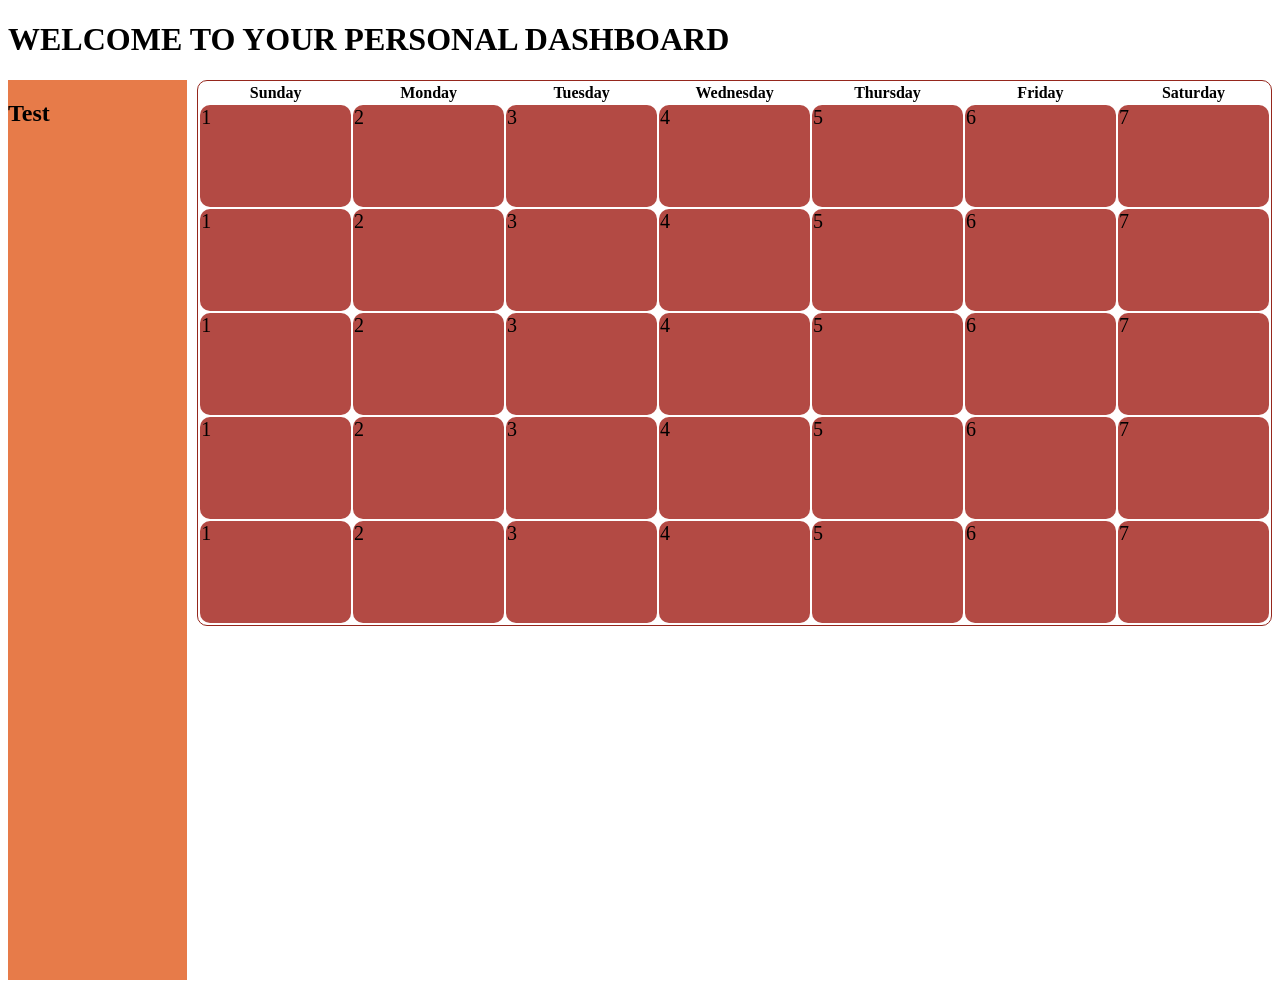
==== index.html @ 3e80f8ef "Initial start of code" ====
<!DOCTYPE html>
<html lang="en">
  <head>
    
    <title>Digital Dashboard</title>
    <link rel="stylesheet" href="style.css">
  </head>

  <body>
    <h1>WELCOME TO YOUR PERSONAL DASHBOARD</h1>

    <div class="page">

      <div class="menu-container" >
        <h2>Test</h2>
      </div>


      <!--Start of Calendar-->
      <div class="body-container">

        <table class="DOW-container">
          <tr>
            <th style="width:14.285%">Sunday</th>
            <th style="width:14.285%">Monday</th>
            <th style="width:14.285%">Tuesday</th>
            <th style="width:14.285%">Wednesday</th>
            <th style="width:14.285%">Thursday</th>
            <th style="width:14.285%">Friday</th>
            <th>Saturday</th>
          </tr>

          <tr class="calendar-days-container">
            <td class="day-container" style="width:14.285%">1</td>
            <td class="day-container" style="width:14.285%">2</td>
            <td class="day-container" style="width:14.285%">3</td>
            <td class="day-container" style="width:14.285%">4</td>
            <td class="day-container" style="width:14.285%">5</td>
            <td class="day-container" style="width:14.285%">6</td>
            <td class="day-container" style="width:14.285%">7</td>
          </tr>

          <tr class="calendar-days-container">
            <td class="day-container" style="width:14.285%">1</td>
            <td class="day-container" style="width:14.285%">2</td>
            <td class="day-container" style="width:14.285%">3</td>
            <td class="day-container" style="width:14.285%">4</td>
            <td class="day-container" style="width:14.285%">5</td>
            <td class="day-container" style="width:14.285%">6</td>
            <td class="day-container" style="width:14.285%">7</td>
          </tr>

          <tr class="calendar-days-container">
            <td class="day-container" style="width:14.285%">1</td>
            <td class="day-container" style="width:14.285%">2</td>
            <td class="day-container" style="width:14.285%">3</td>
            <td class="day-container" style="width:14.285%">4</td>
            <td class="day-container" style="width:14.285%">5</td>
            <td class="day-container" style="width:14.285%">6</td>
            <td class="day-container" style="width:14.285%">7</td>
          </tr>

          <tr class="calendar-days-container">
            <td class="day-container" style="width:14.285%">1</td>
            <td class="day-container" style="width:14.285%">2</td>
            <td class="day-container" style="width:14.285%">3</td>
            <td class="day-container" style="width:14.285%">4</td>
            <td class="day-container" style="width:14.285%">5</td>
            <td class="day-container" style="width:14.285%">6</td>
            <td class="day-container" style="width:14.285%">7</td>
          </tr>
          <tr class="calendar-days-container">
            <td class="day-container" style="width:14.285%">1</td>
            <td class="day-container" style="width:14.285%">2</td>
            <td class="day-container" style="width:14.285%">3</td>
            <td class="day-container" style="width:14.285%">4</td>
            <td class="day-container" style="width:14.285%">5</td>
            <td class="day-container" style="width:14.285%">6</td>
            <td class="day-container" style="width:14.285%">7</td>
          </tr>

        </table>

        

  </body>

</html>
---- style.css ----
/* CONTAINERS */



header {
    background-color:rgba(33, 33, 33, 0.9);
    color:#ffffff;
    display:block;
    font: 14px/1.3 Arial,sans-serif;
    height:50px;
    position:relative;
    z-index:5;
    }

   
.page {
    display: grid;
    grid-template-columns: 1fr 6fr;
    column-gap: 10px;
}


/* MENU CONTAINER */ 
.menu-container {
    background-color: #E77B49;
    height: 100vh;
}    


/* CALENDAR CONTAINER */ 
.body-container {
    grid-template-rows: repeat(6, 1fr) ;
} 

/* DAYS OF THE WEEK CONTAINER */ 
.DOW-container {
    width: 100%;
    text-align: center;
    border: 1px solid #95271D;
    border-radius: 10px;
}

/* CALENDAR DAYS CONTAINER */ 
.calendar-days-container {
    text-align: left;
    vertical-align: top;
    font-size: 20px;
}

.day-container {
    background-color: #B34A44;
    border-radius: 10px;
    height: 100px;
}
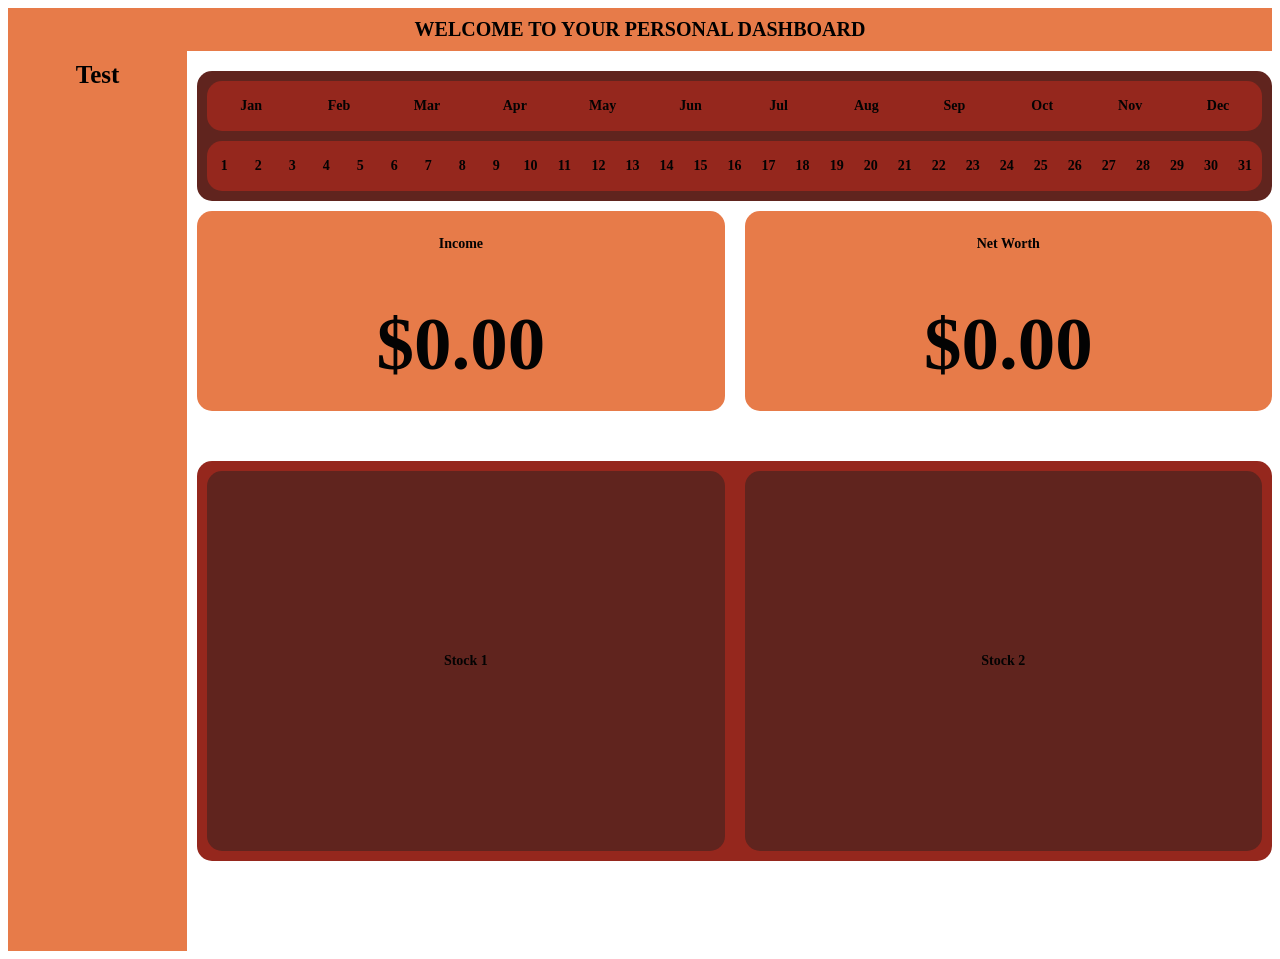
==== commit 9abcc2bf: "change home back to index" ====
--- a/index.html
+++ b/index.html
@@ -15,73 +15,86 @@
         <h2>Test</h2>
       </div>
 
+      <div class="body1"
+        <!--Start of Date-->
+        <div class="date-container">
 
-      <!--Start of Calendar-->
-      <div class="body-container">
+          <div class="months-container">
+            <div class="month">Jan</div>
+            <div class="month">Feb</div>
+            <div class="month">Mar</div>
+            <div class="month">Apr</div>
+            <div class="month">May</div>
+            <div class="month">Jun</div>
+            <div class="month">Jul</div>
+            <div class="month">Aug</div>
+            <div class="month">Sep</div>
+            <div class="month">Oct</div>
+            <div class="month">Nov</div>
+            <div class="month">Dec</div>
+          </div>
 
-        <table class="DOW-container">
-          <tr>
-            <th style="width:14.285%">Sunday</th>
-            <th style="width:14.285%">Monday</th>
-            <th style="width:14.285%">Tuesday</th>
-            <th style="width:14.285%">Wednesday</th>
-            <th style="width:14.285%">Thursday</th>
-            <th style="width:14.285%">Friday</th>
-            <th>Saturday</th>
-          </tr>
+          <div class="days-container">
+            <div class="day">1</div>
+            <div class="day">2</div>
+            <div class="day">3</div>
+            <div class="day">4</div>
+            <div class="day">5</div>
+            <div class="day">6</div>
+            <div class="day">7</div>
+            <div class="day">8</div>
+            <div class="day">9</div>
+            <div class="day">10</div>
+            <div class="day">11</div>
+            <div class="day">12</div>
+            <div class="day">13</div>
+            <div class="day">14</div>
+            <div class="day">15</div>
+            <div class="day">16</div>
+            <div class="day">17</div>
+            <div class="day">18</div>
+            <div class="day">19</div>
+            <div class="day">20</div>
+            <div class="day">21</div>
+            <div class="day">22</div>
+            <div class="day">23</div>
+            <div class="day">24</div>
+            <div class="day">25</div>
+            <div class="day">26</div>
+            <div class="day">27</div>
+            <div class="day">28</div>
+            <div class="day">29</div>
+            <div class="day">30</div>
+            <div class="day">31</div>
+          </div>     
+          
+        </div>
+        <!--End of Date-->
 
-          <tr class="calendar-days-container">
-            <td class="day-container" style="width:14.285%">1</td>
-            <td class="day-container" style="width:14.285%">2</td>
-            <td class="day-container" style="width:14.285%">3</td>
-            <td class="day-container" style="width:14.285%">4</td>
-            <td class="day-container" style="width:14.285%">5</td>
-            <td class="day-container" style="width:14.285%">6</td>
-            <td class="day-container" style="width:14.285%">7</td>
-          </tr>
+        <!--Start of Snapshot-->
+        <div class="snapshot-container">
 
-          <tr class="calendar-days-container">
-            <td class="day-container" style="width:14.285%">1</td>
-            <td class="day-container" style="width:14.285%">2</td>
-            <td class="day-container" style="width:14.285%">3</td>
-            <td class="day-container" style="width:14.285%">4</td>
-            <td class="day-container" style="width:14.285%">5</td>
-            <td class="day-container" style="width:14.285%">6</td>
-            <td class="day-container" style="width:14.285%">7</td>
-          </tr>
+          <div class="income-container">
+            <div class="income-text">Income</div>
+            <div class="income-value">$0.00</div>
+          </div>
+          <div class="networth-container">
+            <div class="networth-text">Net Worth</div>
+            <div class="networth-value">$0.00</div>
+          </div>
+          
+        </div>
+        <!--End of Snapshot-->
 
-          <tr class="calendar-days-container">
-            <td class="day-container" style="width:14.285%">1</td>
-            <td class="day-container" style="width:14.285%">2</td>
-            <td class="day-container" style="width:14.285%">3</td>
-            <td class="day-container" style="width:14.285%">4</td>
-            <td class="day-container" style="width:14.285%">5</td>
-            <td class="day-container" style="width:14.285%">6</td>
-            <td class="day-container" style="width:14.285%">7</td>
-          </tr>
+        <!--Start of Stock-->
+        <div class="stock-container">
+          <div class="stock">Stock 1</div>
+          <div class="stock">Stock 2</div>
+        </div>
+        <!--End of Stock-->
 
-          <tr class="calendar-days-container">
-            <td class="day-container" style="width:14.285%">1</td>
-            <td class="day-container" style="width:14.285%">2</td>
-            <td class="day-container" style="width:14.285%">3</td>
-            <td class="day-container" style="width:14.285%">4</td>
-            <td class="day-container" style="width:14.285%">5</td>
-            <td class="day-container" style="width:14.285%">6</td>
-            <td class="day-container" style="width:14.285%">7</td>
-          </tr>
-          <tr class="calendar-days-container">
-            <td class="day-container" style="width:14.285%">1</td>
-            <td class="day-container" style="width:14.285%">2</td>
-            <td class="day-container" style="width:14.285%">3</td>
-            <td class="day-container" style="width:14.285%">4</td>
-            <td class="day-container" style="width:14.285%">5</td>
-            <td class="day-container" style="width:14.285%">6</td>
-            <td class="day-container" style="width:14.285%">7</td>
-          </tr>
-
-        </table>
-
-        
+      </div>
+      
 
   </body>
 
--- a/style.css
+++ b/style.css
@@ -1,10 +1,10 @@
-/* CONTAINERS */
-
-
-
+
+
+
+/* HEADERS */
 header {
     background-color:rgba(33, 33, 33, 0.9);
-    color:#ffffff;
+    color:#E77B49;
     display:block;
     font: 14px/1.3 Arial,sans-serif;
     height:50px;
@@ -12,7 +12,40 @@
     z-index:5;
     }
 
-   
+h1 {
+    font-size: 20px;
+    font-weight: bold;
+    margin: 0;
+    padding: 10px;
+    text-align: center;
+    background-color: #E77B49;
+}   
+
+h2 {
+    font-size: 25px;
+    font-weight: bold;
+    margin: 0;
+    padding: 10px;
+    text-align: center;
+}
+
+/* Custom Adds */ 
+@font-face {
+    font-family: "Flotha";
+    src: url("FlothaDisplayBold-aYOr5.ttf");
+}
+
+
+
+/* Table Settings */ 
+table {
+    border-spacing: 20px;
+    width: 100%;
+}
+
+
+/* CONTAINERS */
+
 .page {
     display: grid;
     grid-template-columns: 1fr 6fr;
@@ -20,36 +53,195 @@
 }
 
 
+
 /* MENU CONTAINER */ 
 .menu-container {
     background-color: #E77B49;
     height: 100vh;
 }    
 
-
-/* CALENDAR CONTAINER */ 
-.body-container {
-    grid-template-rows: repeat(6, 1fr) ;
+/* HOME PAGE START */
+
+.body1 {
+    display: grid;
+    grid-template-rows: 0.5fr 1fr 2fr;
+}
+
+/* DATE CONTAINER */ 
+.date-container {
+    grid-template-rows: repeat(2, 1fr) ;
+    background-color: #60241E;
+    height: 130px;
+    border-radius: 15px;
+    margin-top: 20px;
 } 
 
-/* DAYS OF THE WEEK CONTAINER */ 
-.DOW-container {
+/* MONTHS CONTAINER */ 
+.months-container {
+    display: grid;
+    grid-template-columns: repeat(12, 1fr);
+    background-color: #95271D;
+    height: 50px;
+    margin-bottom: 10px;
+    margin-top: 10px;
+    margin-left: 10px;
+    margin-right: 10px;
+    border-radius: 15px;
+}
+
+.month {
+    display: flex;
+    justify-content: center;
+    align-items: center;
+    color: #030303;
+    font-size: 14px;
+    font-weight: bold;
+}
+
+
+/* DAYS CONTAINER */ 
+.days-container {
+    display: grid;
+    grid-template-columns: repeat(31, 1fr);
+    background-color: #95271D;
+    height: 50px;
+    margin-top: 10px;
+    margin-left: 10px;
+    margin-right: 10px;
+    border-radius: 15px;
+}
+
+.day {
+    display: flex;
+    justify-content: center;
+    align-items: center;
+    color: #030303;
+    font-size: 14px;
+    font-weight: bold;
+}
+
+/* SNAPSHOT CONTAINER */ 
+.snapshot-container {
+    display: grid;
+    grid-template-columns: 1fr 1fr;
+    height: 200px;
+    border-radius: 15px;
+    margin-top: 10px;
+}
+
+.income-container {
+    display: grid;
+    grid-template-rows: 1fr 2fr;
+    background-color: #E77B49;
+    border-radius: 15px;
+    margin-right: 10px;
+}
+.income-text {
+    display: flex;
+    justify-content: center;
+    align-items: center;
+    color: #030303;
+    font-size: 14px;
+    font-weight: bold;
+}
+.income-value {
+    display: flex;
+    justify-content: center;
+    align-items: center;
+    color: #030303;
+    font-size: 75px;
+    font-weight: bold;
+    font-family: "Flotha";
+}
+
+.networth-container {
+    display: grid;
+    grid-template-rows: 1fr 2fr;
+    background-color: #E77B49;
+    border-radius: 15px;
+    margin-left: 10px;
+}
+.networth-text {
+    display: flex;
+    justify-content: center;
+    align-items: center;
+    color: #030303;
+    font-size: 14px;
+    font-weight: bold;
+}
+.networth-value {
+    display: flex;
+    justify-content: center;
+    align-items: center;
+    color: #030303;
+    font-size: 75px;
+    font-weight: bold;
+}
+
+
+/* STOCK CONTAINER */ 
+.stock-container {
+    display: grid;
+    grid-template-columns: repeat(2, 1fr);
+    background-color: #95271D;
+    height: 400px;
+    border-radius: 15px;
+    margin-top: 10px;
+}
+
+.stock {
+    display: flex;
+    justify-content: center;
+    align-items: center;
+    color: #030303;
+    font-size: 14px;
+    font-weight: bold;
+    background-color: #60241E;
+    margin: 10px;
+    border-radius: 15px;
+}
+
+/* HOME PAGE END */
+
+
+
+
+/* THE PLAN START */
+
+.body2 {
+    display: grid;
+    grid-template-rows: 1fr 3fr;
+}
+
+.plan-container {
+    background-color: #95271D;
+    height: 200px;
+    border-radius: 15px;
+    margin-top: 10px;
     width: 100%;
-    text-align: center;
-    border: 1px solid #95271D;
-    border-radius: 10px;
-}
-
-/* CALENDAR DAYS CONTAINER */ 
-.calendar-days-container {
-    text-align: left;
-    vertical-align: top;
-    font-size: 20px;
-}
-
-.day-container {
-    background-color: #B34A44;
-    border-radius: 10px;
-    height: 100px;
-}
-
+}
+
+.plan-table-container {
+    display: grid;
+    grid-template-rows: repeat(2, 1fr);
+    background-color: #95271D;
+    height: 350px;
+    border-radius: 15px;
+    margin-top: 10px;
+}
+
+.plan-table {
+    background-color: #95271D;
+    border-radius: 15px;
+    height: 350px;
+}
+
+.plan-header {
+    display: flex;
+    justify-content: center;
+    align-items: center;
+    color: #030303;
+    font-size: 14px;
+    font-weight: bold;
+}
+/* THE PLAN END */
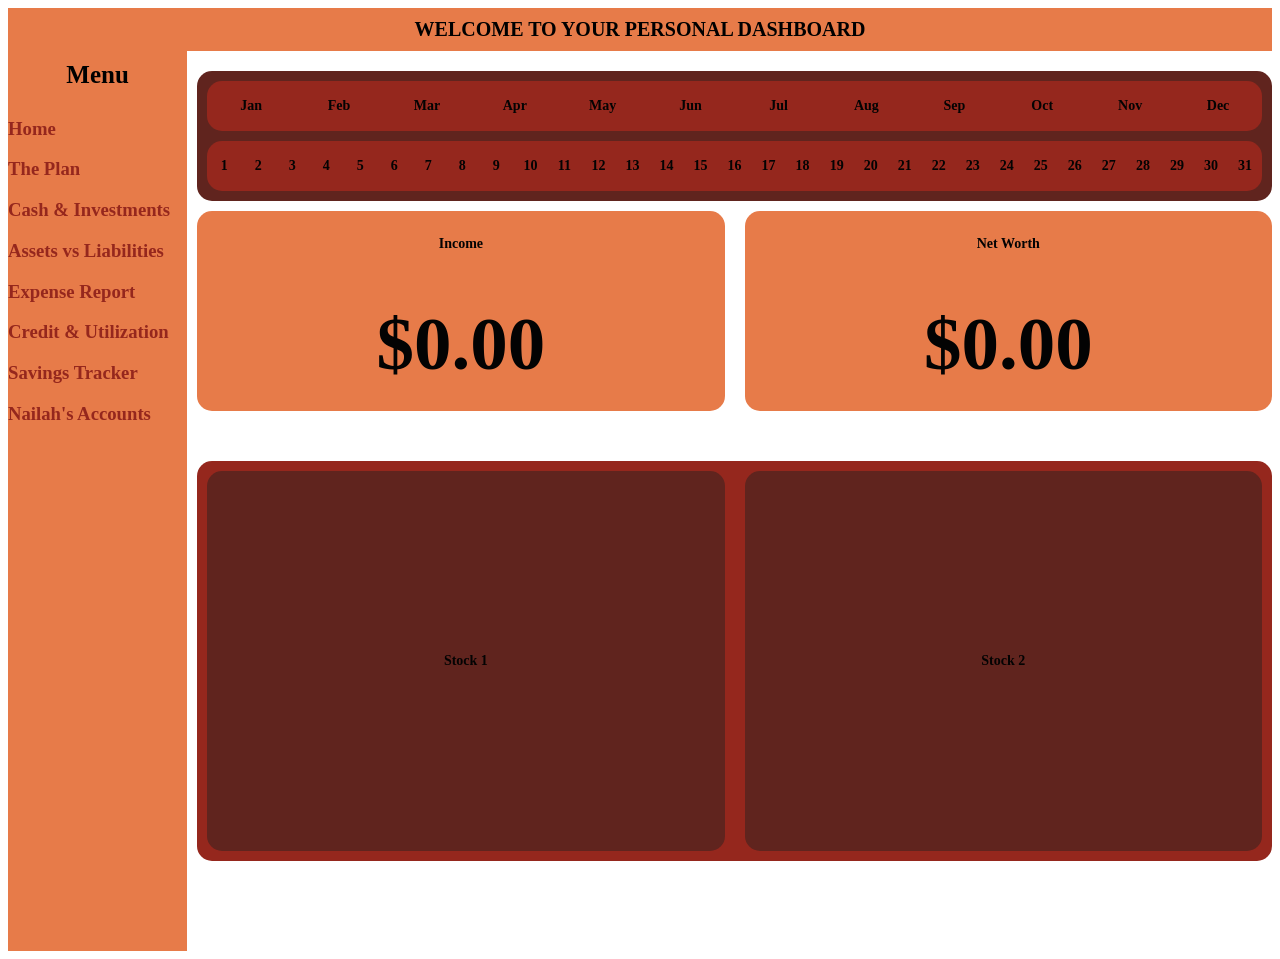
==== commit 4e0e7d04: "create other pages and start on c&i page" ====
--- a/index.html
+++ b/index.html
@@ -12,7 +12,15 @@
     <div class="page">
 
       <div class="menu-container" >
-        <h2>Test</h2>
+        <h2>Menu</h2>
+        <h3><a href="index.html">Home</a></h3>
+        <h3><a href="the-plan.html">The Plan</a></h3>
+        <h3><a href="cash-investments.html">Cash & Investments</a></h3>
+        <h3><a href="assets-liabilities.html">Assets vs Liabilities</a></h3>
+        <h3><a href="expense-report.html">Expense Report</a></h3>
+        <h3><a href="credit-utilization.html">Credit & Utilization</a></h3>
+        <h3><a href="savings-tracker.html">Savings Tracker</a></h3>
+        <h3><a href="nailah-accounts.html">Nailah's Accounts</a></h3>
       </div>
 
       <div class="body1"
--- a/style.css
+++ b/style.css
@@ -36,6 +36,17 @@
 }
 
 
+/* Link settings */ 
+a {
+  color: #95271D;
+  background-color: transparent;
+  text-decoration: none;
+}
+
+
+
+
+
 
 /* Table Settings */ 
 table {
@@ -225,7 +236,7 @@
     display: grid;
     grid-template-rows: repeat(2, 1fr);
     background-color: #95271D;
-    height: 350px;
+    height: 400px;
     border-radius: 15px;
     margin-top: 10px;
 }
@@ -233,7 +244,7 @@
 .plan-table {
     background-color: #95271D;
     border-radius: 15px;
-    height: 350px;
+    height: 500px;
 }
 
 .plan-header {
@@ -244,4 +255,35 @@
     font-size: 14px;
     font-weight: bold;
 }
-/* THE PLAN END */+/* THE PLAN END */
+
+/* Cash & Investments starts */
+
+.cash-investments-container {
+    display: grid;
+    grid-template-columns: 1fr 2fr;
+}
+
+.account-balances-container {
+    background-color: #95271D;
+    height: 700px;
+    border-radius: 15px;
+    margin-top: 10px;
+    margin-right: 10px;
+}
+
+.account-name {
+    background-color: #95271D;
+    display: grid;
+    grid-template-rows: repeat(3, 1fr);
+    border-radius: 15px;
+}
+
+.investment-accounts-container {
+    display: grid;
+    grid-template-rows: repeat(2, 1fr);
+    background-color: #95271D;
+    height: 700px;
+    border-radius: 15px;
+    margin-top: 10px;
+}
